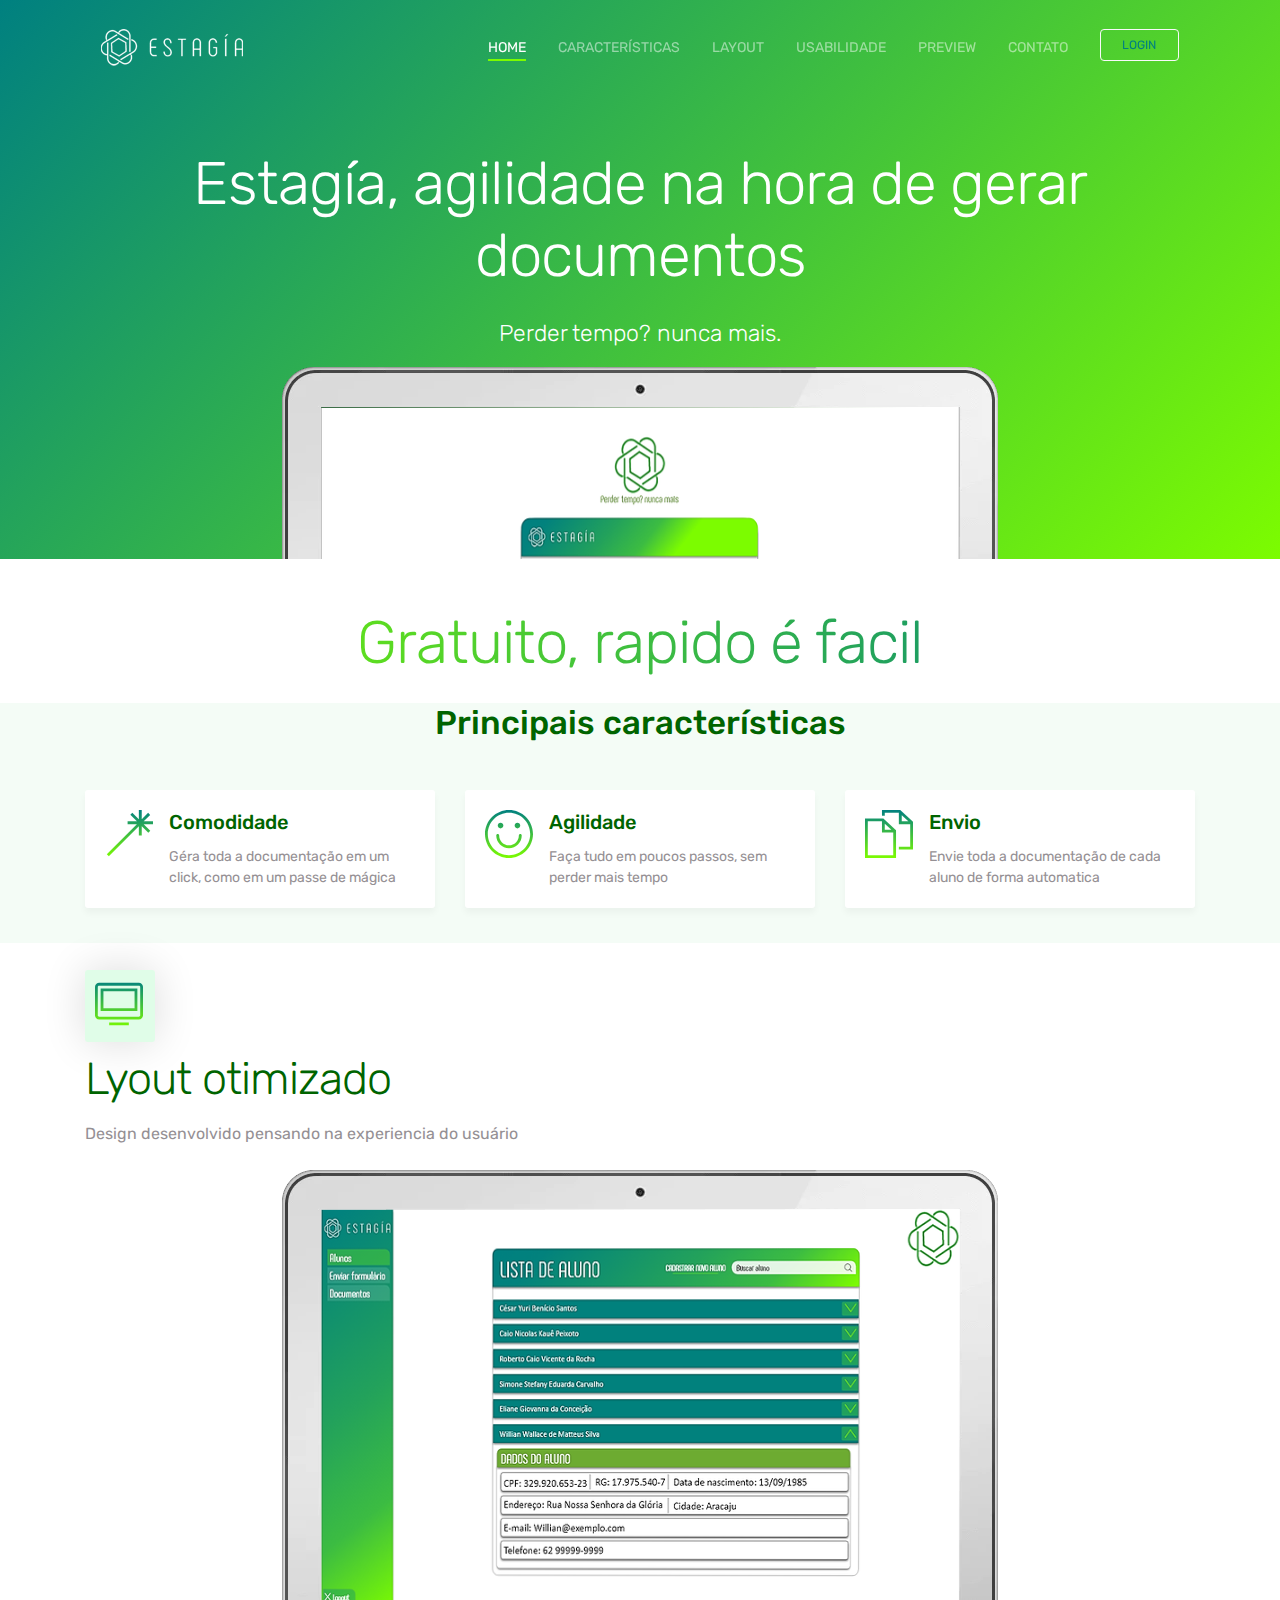
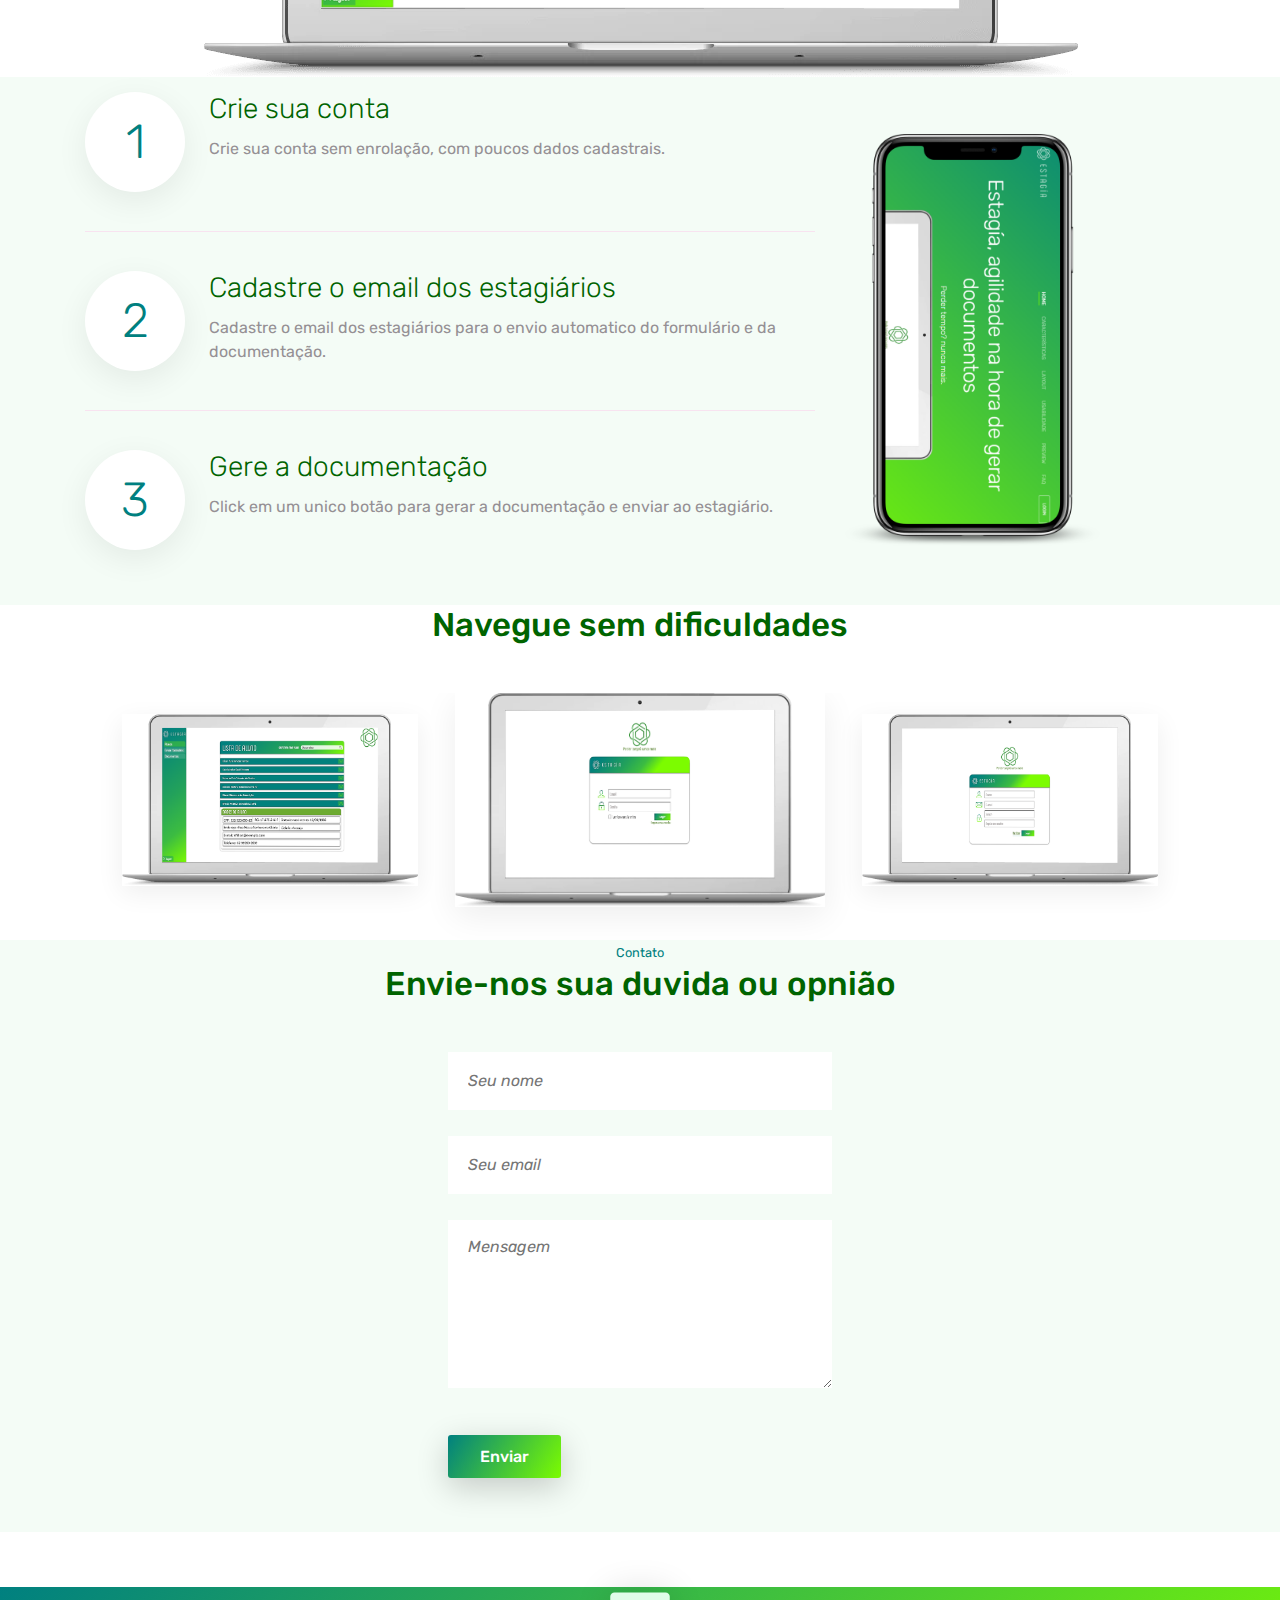
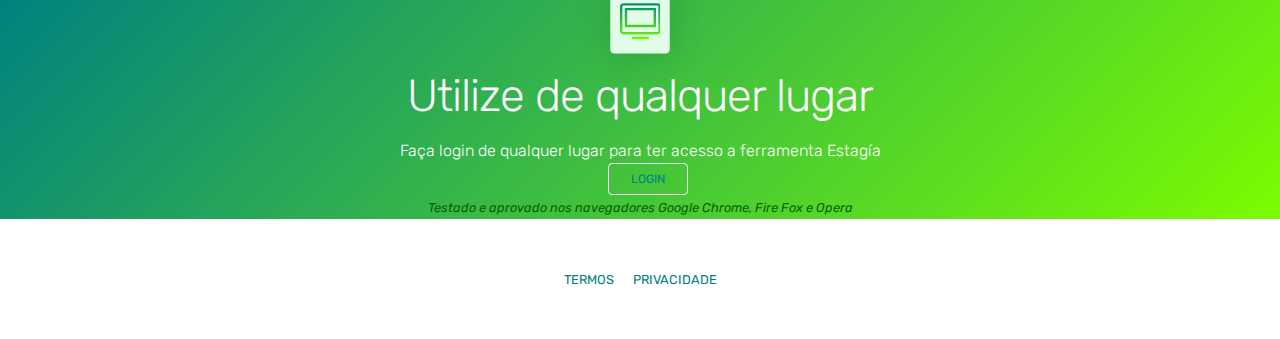
==== index.html @ a28254f8 "Push site" ====
<!doctype html>
<html lang="pt-br">
<!--
Page    : index / MobApp
Version : 1.0
Author  : Colorlib
URI     : https://colorlib.com
 -->

<head>
    <title>Estagía</title>
    <script type="text/javascript" src="http://ajax.googleapis.com/ajax/libs/jquery/1.7.1/jquery.min.js"></script>
	<script type="text/javascript">
	jQuery(document).ready(function(){
		jQuery('#ajax_form').submit(function(){
			var dados = jQuery( this ).serialize();
			jQuery.ajax({
                type: "POST", 
                url: "http://localhost:1337/Envios", 
                data: dados,
				success: function( data )
				{
					alert( "data" );
				}
			});
			return false;
		});
	});
    </script>
    <script>
        function alerta(){
            alert("Disponivel em breve!");
        }
    </script>
    <!-- Required meta tags -->
    <meta charset="utf-8">
    <meta name="viewport" content="width=device-width, initial-scale=1, shrink-to-fit=no">
    <meta name="description" content="Mobland - Mobile App Landing Page Template">
    <meta name="keywords" content="HTML5, bootstrap, mobile, app, landing, ios, android, responsive">

    <!-- Font -->
    <link rel="dns-prefetch" href="//fonts.googleapis.com">
    <link href="https://fonts.googleapis.com/css?family=Rubik:300,400,500" rel="stylesheet">

    <!-- Bootstrap CSS -->
    <link rel="stylesheet" href="css/bootstrap.min.css">
    <!-- Themify Icons -->
    <link rel="stylesheet" href="css/themify-icons.css">
    <!-- Owl carousel -->
    <link rel="stylesheet" href="css/owl.carousel.min.css">
    <!-- Main css -->
    <link href="css/style.css" rel="stylesheet">
    <link rel="shortcut icon" type="image/x-icon" href="images\logo-favicon.ico">
</head>

<body data-spy="scroll" data-target="#navbar" data-offset="30">

    <!-- Nav Menu -->

    <div class="nav-menu fixed-top">
        <div class="container">
            <div class="row">
                <div class="col-md-12">
                    <nav class="navbar navbar-dark navbar-expand-lg">
                        <a class="navbar-brand" href="index.html"><img src="images/logo-estagia.png" class="img-fluid" alt="logo"></a> <button class="navbar-toggler" type="button" data-toggle="collapse" data-target="#navbar" aria-controls="navbar" aria-expanded="false" aria-label="Toggle navigation"> <span class="navbar-toggler-icon"></span> </button>
                        <div class="collapse navbar-collapse" id="navbar">
                            <ul class="navbar-nav ml-auto">
                                <li class="nav-item"> <a class="nav-link active" href="#home">HOME <span class="sr-only">(current)</span></a> </li>
                                <li class="nav-item"> <a class="nav-link" href="#features">CARACTERÍSTICAS</a> </li>
                                <li class="nav-item"> <a class="nav-link" href="#ferramenta">LAYOUT</a> </li>
                                <li class="nav-item"> <a class="nav-link" href="#utilizacao">USABILIDADE</a> </li>
                                <li class="nav-item"> <a class="nav-link" href="#preview">PREVIEW</a> </li>
                                <li class="nav-item"> <a class="nav-link" href="#contato">CONTATO</a> </li>
                                <li class="nav-item"><a onclick="alerta()" class="btn btn-outline-light my-3 my-sm-0 ml-lg-3">Login</a></li>
                            </ul>
                        </div>
                    </nav>
                </div>
            </div>
        </div>
    </div>

    <header class="bg-gradient" id="home">
        <div class="container mt-5">
            <h1>Estagía, agilidade na hora de gerar documentos</h1>
            <p class="tagline">Perder tempo? nunca mais. </p>
        </div>
        <div class="img-holder mt-3"><img src="images/login-laptop.png" alt="laptop" class="img-fluid"></div>
    </header>
    
    <div class="container text-center mt-5">
        <h1 class="gradient">Gratuito, rapido é facil</h1>
    </div>

    <div class="section light-g" id="features">

        <div class="container">

            <div class="section-title">
                <h3>Principais características</h3>
            </div>

            <div class="row">
                <div class="col-12 col-lg-4">
                    <div class="card features">
                        <div class="card-body">
                            <div class="media">
                                <span class="ti-wand gradient-fill ti-3x mr-3"></span>
                                <div class="media-body">
                                    <h4 class="card-title">Comodidade</h4>
                                    <p class="card-text">Géra toda a documentação em um click, como em um passe de mágica</p>
                                </div>
                            </div>
                        </div>
                    </div>
                </div>
                <div class="col-12 col-lg-4">
                    <div class="card features">
                        <div class="card-body">
                            <div class="media">
                                <span class="ti-face-smile gradient-fill ti-3x mr-3"></span>
                                <div class="media-body">
                                    <h4 class="card-title">Agilidade</h4>
                                    <p class="card-text">Faça tudo em poucos passos, sem perder mais tempo</p>
                                </div>
                            </div>
                        </div>
                    </div>
                </div>
                <div class="col-12 col-lg-4">
                    <div class="card features">
                        <div class="card-body">
                            <div class="media">
                                <span class="ti-files gradient-fill ti-3x mr-3"></span>
                                <div class="media-body">
                                    <h4 class="card-title">Envio</h4>
                                    <p class="card-text">Envie toda a documentação de cada aluno de forma automatica</p>
                                </div>
                            </div>
                        </div>
                    </div>
                </div>
            </div>
        </div>
    </div>
    <!-- // end .section -->

    <div class="section" id="ferramenta">

        <div class="container">
            <div class="row">
                <div class="col-lg-6 offset-lg-12">
                    <div class="box-icon"><span class="ti-desktop gradient-fill ti-3x"></span></div>
                    <h2>Lyout otimizado</h2>
                    <p class="mb-4">Design desenvolvido pensando na experiencia do usuário</p>
                </div>
            </div>
            <div class="text-center">
                <img src="images/aluno-laptop.png" alt="laptop" class="img-fluid">
            </div>
        </div>
    </div>
    <!-- // end .section -->

    <div class="section light-g" id="utilizacao">

        <div class="container">
            <div class="row">
                <div class="col-md-8 d-flex align-items-center">
                    <ul class="list-unstyled ui-steps">
                        <li class="media">
                            <div class="circle-icon mr-4">1</div>
                            <div class="media-body">
                                <h5>Crie sua conta</h5>
                                <p>Crie sua conta sem enrolação, com poucos dados cadastrais.</p>
                            </div>
                        </li>
                        <li class="media my-4">
                            <div class="circle-icon mr-4">2</div>
                            <div class="media-body">
                                <h5>Cadastre o email dos estagiários</h5>
                                <p>Cadastre o email dos estagiários para o envio automatico do formulário e da documentação.</p>
                            </div>
                        </li>
                        <li class="media">
                            <div class="circle-icon mr-4">3</div>
                            <div class="media-body">
                                <h5>Gere a documentação</h5>
                                <p>Click em um unico botão para gerar a documentação e enviar ao estagiário.</p>
                            </div>
                        </li>
                    </ul>
                </div>
                <div class="col-md-3" style="margin-top: 5%">
                    <img src="images/site-cel.png" alt="iphone" class="img-fluid">
                </div>
            </div>
        </div>
    </div>
    <!-- // end .section -->

    <div class="section light" id="preview">
        <div class="container">
            <div class="section-title">
                <h3>Navegue sem dificuldades</h3>
            </div>

            <div class="img-gallery owl-carousel owl-theme">
                <img src="images/login-laptop.png" alt="image">
                <img src="images/cadastro-laptop.png" alt="image">
                <img src="images/aluno-laptop.png" alt="image">
            </div>
        </div>
    </div>
    <!-- // end .section -->

    <div class="section light-g" id="contato">
        <div class="section-title">
            <small>Contato</small>
            <h3>Envie-nos sua duvida ou opnião</h3>
        </div>
        <div class="containe">
            <div class="box">
                <form method="post" action="" id="ajax_form" class="form-class">
                    <div class="row">
                        <div class="col-md-12">
                            <div>
                                <input type="text" name="nome" value="" placeholder="Seu nome">
                            </div>
                            <div>
                                <input type="text" name="email" value="" placeholder="Seu email">
                            </div>
                            <textarea name="mensagem" placeholder="Mensagem" id="mensagem"></textarea>
                            <button class="btn-primary" type="submit" name="enviar" value="Enviar">Enviar</button>
                        </div>
                    </div>
                </form>
            </div>
        </div>
    </div>
    <!-- // end .section -->

    <div class="section bg-gradient">
        <div class="container">
            <div class="call-to-action">

                <div class="box-icon"><span class="ti-desktop gradient-fill ti-3x"></span></div>
                <h2>Utilize de qualquer lugar</h2>
                <p class="tagline">Faça login de qualquer lugar para ter acesso a ferramenta Estagía</p>

                <div>
                        <a class="nav-item"><a onclick="alerta()" class="btn btn-outline-light my-3 my-sm-0 ml-lg-3">Login</a></a>
                </div>

                <p class="text-primary"><small><i>Testado e aprovado nos navegadores Google Chrome, Fire Fox e Opera</i></small></p>
            </div>
        </div>

    </div>
    <!-- // end .section -->


    </div>
    <!-- // end .section -->
    <footer class="my-5 text-center">
        <small>
            <a onclick="alerta()" class="m-2">TERMOS</a>
            <a onclick="alerta()" class="m-2">PRIVACIDADE</a>
        </small>
    </footer>

    <!-- jQuery and Bootstrap -->
    <script src="js/jquery-3.2.1.min.js"></script>
    <script src="js/bootstrap.bundle.min.js"></script>
    <!-- Plugins JS -->
    <script src="js/owl.carousel.min.js"></script>
    <!-- Custom JS -->
    <script src="js/script.js"></script>

</body>

</html>
---- css/themify-icons.css ----
@font-face {
    font-family: 'themify';
    src: url('../fonts/themify.eot?-fvbane');
    src: url('../fonts/themify.eot?#iefix-fvbane') format('embedded-opentype'), url('../fonts/themify.woff?-fvbane') format('woff'), url('../fonts/themify.ttf?-fvbane') format('truetype'), url('../fonts/themify.svg?-fvbane#themify') format('svg');
    font-weight: normal;
    font-style: normal;
}

[class^="ti-"],
[class*=" ti-"] {
    font-family: 'themify';
    speak: none;
    font-style: normal;
    font-weight: normal;
    font-variant: normal;
    text-transform: none;
    line-height: 1;
    /* Better Font Rendering =========== */
    -webkit-font-smoothing: antialiased;
    -moz-osx-font-smoothing: grayscale;
}

.ti-wand:before {
    content: "\e600";
}

.ti-volume:before {
    content: "\e601";
}

.ti-user:before {
    content: "\e602";
}

.ti-unlock:before {
    content: "\e603";
}

.ti-unlink:before {
    content: "\e604";
}

.ti-trash:before {
    content: "\e605";
}

.ti-thought:before {
    content: "\e606";
}

.ti-target:before {
    content: "\e607";
}

.ti-tag:before {
    content: "\e608";
}

.ti-tablet:before {
    content: "\e609";
}

.ti-star:before {
    content: "\e60a";
}

.ti-spray:before {
    content: "\e60b";
}

.ti-signal:before {
    content: "\e60c";
}

.ti-shopping-cart:before {
    content: "\e60d";
}

.ti-shopping-cart-full:before {
    content: "\e60e";
}

.ti-settings:before {
    content: "\e60f";
}

.ti-search:before {
    content: "\e610";
}

.ti-zoom-in:before {
    content: "\e611";
}

.ti-zoom-out:before {
    content: "\e612";
}

.ti-cut:before {
    content: "\e613";
}

.ti-ruler:before {
    content: "\e614";
}

.ti-ruler-pencil:before {
    content: "\e615";
}

.ti-ruler-alt:before {
    content: "\e616";
}

.ti-bookmark:before {
    content: "\e617";
}

.ti-bookmark-alt:before {
    content: "\e618";
}

.ti-reload:before {
    content: "\e619";
}

.ti-plus:before {
    content: "\e61a";
}

.ti-pin:before {
    content: "\e61b";
}

.ti-pencil:before {
    content: "\e61c";
}

.ti-pencil-alt:before {
    content: "\e61d";
}

.ti-paint-roller:before {
    content: "\e61e";
}

.ti-paint-bucket:before {
    content: "\e61f";
}

.ti-na:before {
    content: "\e620";
}

.ti-mobile:before {
    content: "\e621";
}

.ti-minus:before {
    content: "\e622";
}

.ti-medall:before {
    content: "\e623";
}

.ti-medall-alt:before {
    content: "\e624";
}

.ti-marker:before {
    content: "\e625";
}

.ti-marker-alt:before {
    content: "\e626";
}

.ti-arrow-up:before {
    content: "\e627";
}

.ti-arrow-right:before {
    content: "\e628";
}

.ti-arrow-left:before {
    content: "\e629";
}

.ti-arrow-down:before {
    content: "\e62a";
}

.ti-lock:before {
    content: "\e62b";
}

.ti-location-arrow:before {
    content: "\e62c";
}

.ti-link:before {
    content: "\e62d";
}

.ti-layout:before {
    content: "\e62e";
}

.ti-layers:before {
    content: "\e62f";
}

.ti-layers-alt:before {
    content: "\e630";
}

.ti-key:before {
    content: "\e631";
}

.ti-import:before {
    content: "\e632";
}

.ti-image:before {
    content: "\e633";
}

.ti-heart:before {
    content: "\e634";
}

.ti-heart-broken:before {
    content: "\e635";
}

.ti-hand-stop:before {
    content: "\e636";
}

.ti-hand-open:before {
    content: "\e637";
}

.ti-hand-drag:before {
    content: "\e638";
}

.ti-folder:before {
    content: "\e639";
}

.ti-flag:before {
    content: "\e63a";
}

.ti-flag-alt:before {
    content: "\e63b";
}

.ti-flag-alt-2:before {
    content: "\e63c";
}

.ti-eye:before {
    content: "\e63d";
}

.ti-export:before {
    content: "\e63e";
}

.ti-exchange-vertical:before {
    content: "\e63f";
}

.ti-desktop:before {
    content: "\e640";
}

.ti-cup:before {
    content: "\e641";
}

.ti-crown:before {
    content: "\e642";
}

.ti-comments:before {
    content: "\e643";
}

.ti-comment:before {
    content: "\e644";
}

.ti-comment-alt:before {
    content: "\e645";
}

.ti-close:before {
    content: "\e646";
}

.ti-clip:before {
    content: "\e647";
}

.ti-angle-up:before {
    content: "\e648";
}

.ti-angle-right:before {
    content: "\e649";
}

.ti-angle-left:before {
    content: "\e64a";
}

.ti-angle-down:before {
    content: "\e64b";
}

.ti-check:before {
    content: "\e64c";
}

.ti-check-box:before {
    content: "\e64d";
}

.ti-camera:before {
    content: "\e64e";
}

.ti-announcement:before {
    content: "\e64f";
}

.ti-brush:before {
    content: "\e650";
}

.ti-briefcase:before {
    content: "\e651";
}

.ti-bolt:before {
    content: "\e652";
}

.ti-bolt-alt:before {
    content: "\e653";
}

.ti-blackboard:before {
    content: "\e654";
}

.ti-bag:before {
    content: "\e655";
}

.ti-move:before {
    content: "\e656";
}

.ti-arrows-vertical:before {
    content: "\e657";
}

.ti-arrows-horizontal:before {
    content: "\e658";
}

.ti-fullscreen:before {
    content: "\e659";
}

.ti-arrow-top-right:before {
    content: "\e65a";
}

.ti-arrow-top-left:before {
    content: "\e65b";
}

.ti-arrow-circle-up:before {
    content: "\e65c";
}

.ti-arrow-circle-right:before {
    content: "\e65d";
}

.ti-arrow-circle-left:before {
    content: "\e65e";
}

.ti-arrow-circle-down:before {
    content: "\e65f";
}

.ti-angle-double-up:before {
    content: "\e660";
}

.ti-angle-double-right:before {
    content: "\e661";
}

.ti-angle-double-left:before {
    content: "\e662";
}

.ti-angle-double-down:before {
    content: "\e663";
}

.ti-zip:before {
    content: "\e664";
}

.ti-world:before {
    content: "\e665";
}

.ti-wheelchair:before {
    content: "\e666";
}

.ti-view-list:before {
    content: "\e667";
}

.ti-view-list-alt:before {
    content: "\e668";
}

.ti-view-grid:before {
    content: "\e669";
}

.ti-uppercase:before {
    content: "\e66a";
}

.ti-upload:before {
    content: "\e66b";
}

.ti-underline:before {
    content: "\e66c";
}

.ti-truck:before {
    content: "\e66d";
}

.ti-timer:before {
    content: "\e66e";
}

.ti-ticket:before {
    content: "\e66f";
}

.ti-thumb-up:before {
    content: "\e670";
}

.ti-thumb-down:before {
    content: "\e671";
}

.ti-text:before {
    content: "\e672";
}

.ti-stats-up:before {
    content: "\e673";
}

.ti-stats-down:before {
    content: "\e674";
}

.ti-split-v:before {
    content: "\e675";
}

.ti-split-h:before {
    content: "\e676";
}

.ti-smallcap:before {
    content: "\e677";
}

.ti-shine:before {
    content: "\e678";
}

.ti-shift-right:before {
    content: "\e679";
}

.ti-shift-left:before {
    content: "\e67a";
}

.ti-shield:before {
    content: "\e67b";
}

.ti-notepad:before {
    content: "\e67c";
}

.ti-server:before {
    content: "\e67d";
}

.ti-quote-right:before {
    content: "\e67e";
}

.ti-quote-left:before {
    content: "\e67f";
}

.ti-pulse:before {
    content: "\e680";
}

.ti-printer:before {
    content: "\e681";
}

.ti-power-off:before {
    content: "\e682";
}

.ti-plug:before {
    content: "\e683";
}

.ti-pie-chart:before {
    content: "\e684";
}

.ti-paragraph:before {
    content: "\e685";
}

.ti-panel:before {
    content: "\e686";
}

.ti-package:before {
    content: "\e687";
}

.ti-music:before {
    content: "\e688";
}

.ti-music-alt:before {
    content: "\e689";
}

.ti-mouse:before {
    content: "\e68a";
}

.ti-mouse-alt:before {
    content: "\e68b";
}

.ti-money:before {
    content: "\e68c";
}

.ti-microphone:before {
    content: "\e68d";
}

.ti-menu:before {
    content: "\e68e";
}

.ti-menu-alt:before {
    content: "\e68f";
}

.ti-map:before {
    content: "\e690";
}

.ti-map-alt:before {
    content: "\e691";
}

.ti-loop:before {
    content: "\e692";
}

.ti-location-pin:before {
    content: "\e693";
}

.ti-list:before {
    content: "\e694";
}

.ti-light-bulb:before {
    content: "\e695";
}

.ti-Italic:before {
    content: "\e696";
}

.ti-info:before {
    content: "\e697";
}

.ti-infinite:before {
    content: "\e698";
}

.ti-id-badge:before {
    content: "\e699";
}

.ti-hummer:before {
    content: "\e69a";
}

.ti-home:before {
    content: "\e69b";
}

.ti-help:before {
    content: "\e69c";
}

.ti-headphone:before {
    content: "\e69d";
}

.ti-harddrives:before {
    content: "\e69e";
}

.ti-harddrive:before {
    content: "\e69f";
}

.ti-gift:before {
    content: "\e6a0";
}

.ti-game:before {
    content: "\e6a1";
}

.ti-filter:before {
    content: "\e6a2";
}

.ti-files:before {
    content: "\e6a3";
}

.ti-file:before {
    content: "\e6a4";
}

.ti-eraser:before {
    content: "\e6a5";
}

.ti-envelope:before {
    content: "\e6a6";
}

.ti-download:before {
    content: "\e6a7";
}

.ti-direction:before {
    content: "\e6a8";
}

.ti-direction-alt:before {
    content: "\e6a9";
}

.ti-dashboard:before {
    content: "\e6aa";
}

.ti-control-stop:before {
    content: "\e6ab";
}

.ti-control-shuffle:before {
    content: "\e6ac";
}

.ti-control-play:before {
    content: "\e6ad";
}

.ti-control-pause:before {
    content: "\e6ae";
}

.ti-control-forward:before {
    content: "\e6af";
}

.ti-control-backward:before {
    content: "\e6b0";
}

.ti-cloud:before {
    content: "\e6b1";
}

.ti-cloud-up:before {
    content: "\e6b2";
}

.ti-cloud-down:before {
    content: "\e6b3";
}

.ti-clipboard:before {
    content: "\e6b4";
}

.ti-car:before {
    content: "\e6b5";
}

.ti-calendar:before {
    content: "\e6b6";
}

.ti-book:before {
    content: "\e6b7";
}

.ti-bell:before {
    content: "\e6b8";
}

.ti-basketball:before {
    content: "\e6b9";
}

.ti-bar-chart:before {
    content: "\e6ba";
}

.ti-bar-chart-alt:before {
    content: "\e6bb";
}

.ti-back-right:before {
    content: "\e6bc";
}

.ti-back-left:before {
    content: "\e6bd";
}

.ti-arrows-corner:before {
    content: "\e6be";
}

.ti-archive:before {
    content: "\e6bf";
}

.ti-anchor:before {
    content: "\e6c0";
}

.ti-align-right:before {
    content: "\e6c1";
}

.ti-align-left:before {
    content: "\e6c2";
}

.ti-align-justify:before {
    content: "\e6c3";
}

.ti-align-center:before {
    content: "\e6c4";
}

.ti-alert:before {
    content: "\e6c5";
}

.ti-alarm-clock:before {
    content: "\e6c6";
}

.ti-agenda:before {
    content: "\e6c7";
}

.ti-write:before {
    content: "\e6c8";
}

.ti-window:before {
    content: "\e6c9";
}

.ti-widgetized:before {
    content: "\e6ca";
}

.ti-widget:before {
    content: "\e6cb";
}

.ti-widget-alt:before {
    content: "\e6cc";
}

.ti-wallet:before {
    content: "\e6cd";
}

.ti-video-clapper:before {
    content: "\e6ce";
}

.ti-video-camera:before {
    content: "\e6cf";
}

.ti-vector:before {
    content: "\e6d0";
}

.ti-themify-logo:before {
    content: "\e6d1";
}

.ti-themify-favicon:before {
    content: "\e6d2";
}

.ti-themify-favicon-alt:before {
    content: "\e6d3";
}

.ti-support:before {
    content: "\e6d4";
}

.ti-stamp:before {
    content: "\e6d5";
}

.ti-split-v-alt:before {
    content: "\e6d6";
}

.ti-slice:before {
    content: "\e6d7";
}

.ti-shortcode:before {
    content: "\e6d8";
}

.ti-shift-right-alt:before {
    content: "\e6d9";
}

.ti-shift-left-alt:before {
    content: "\e6da";
}

.ti-ruler-alt-2:before {
    content: "\e6db";
}

.ti-receipt:before {
    content: "\e6dc";
}

.ti-pin2:before {
    content: "\e6dd";
}

.ti-pin-alt:before {
    content: "\e6de";
}

.ti-pencil-alt2:before {
    content: "\e6df";
}

.ti-palette:before {
    content: "\e6e0";
}

.ti-more:before {
    content: "\e6e1";
}

.ti-more-alt:before {
    content: "\e6e2";
}

.ti-microphone-alt:before {
    content: "\e6e3";
}

.ti-magnet:before {
    content: "\e6e4";
}

.ti-line-double:before {
    content: "\e6e5";
}

.ti-line-dotted:before {
    content: "\e6e6";
}

.ti-line-dashed:before {
    content: "\e6e7";
}

.ti-layout-width-full:before {
    content: "\e6e8";
}

.ti-layout-width-default:before {
    content: "\e6e9";
}

.ti-layout-width-default-alt:before {
    content: "\e6ea";
}

.ti-layout-tab:before {
    content: "\e6eb";
}

.ti-layout-tab-window:before {
    content: "\e6ec";
}

.ti-layout-tab-v:before {
    content: "\e6ed";
}

.ti-layout-tab-min:before {
    content: "\e6ee";
}

.ti-layout-slider:before {
    content: "\e6ef";
}

.ti-layout-slider-alt:before {
    content: "\e6f0";
}

.ti-layout-sidebar-right:before {
    content: "\e6f1";
}

.ti-layout-sidebar-none:before {
    content: "\e6f2";
}

.ti-layout-sidebar-left:before {
    content: "\e6f3";
}

.ti-layout-placeholder:before {
    content: "\e6f4";
}

.ti-layout-menu:before {
    content: "\e6f5";
}

.ti-layout-menu-v:before {
    content: "\e6f6";
}

.ti-layout-menu-separated:before {
    content: "\e6f7";
}

.ti-layout-menu-full:before {
    content: "\e6f8";
}

.ti-layout-media-right-alt:before {
    content: "\e6f9";
}

.ti-layout-media-right:before {
    content: "\e6fa";
}

.ti-layout-media-overlay:before {
    content: "\e6fb";
}

.ti-layout-media-overlay-alt:before {
    content: "\e6fc";
}

.ti-layout-media-overlay-alt-2:before {
    content: "\e6fd";
}

.ti-layout-media-left-alt:before {
    content: "\e6fe";
}

.ti-layout-media-left:before {
    content: "\e6ff";
}

.ti-layout-media-center-alt:before {
    content: "\e700";
}

.ti-layout-media-center:before {
    content: "\e701";
}

.ti-layout-list-thumb:before {
    content: "\e702";
}

.ti-layout-list-thumb-alt:before {
    content: "\e703";
}

.ti-layout-list-post:before {
    content: "\e704";
}

.ti-layout-list-large-image:before {
    content: "\e705";
}

.ti-layout-line-solid:before {
    content: "\e706";
}

.ti-layout-grid4:before {
    content: "\e707";
}

.ti-layout-grid3:before {
    content: "\e708";
}

.ti-layout-grid2:before {
    content: "\e709";
}

.ti-layout-grid2-thumb:before {
    content: "\e70a";
}

.ti-layout-cta-right:before {
    content: "\e70b";
}

.ti-layout-cta-left:before {
    content: "\e70c";
}

.ti-layout-cta-center:before {
    content: "\e70d";
}

.ti-layout-cta-btn-right:before {
    content: "\e70e";
}

.ti-layout-cta-btn-left:before {
    content: "\e70f";
}

.ti-layout-column4:before {
    content: "\e710";
}

.ti-layout-column3:before {
    content: "\e711";
}

.ti-layout-column2:before {
    content: "\e712";
}

.ti-layout-accordion-separated:before {
    content: "\e713";
}

.ti-layout-accordion-merged:before {
    content: "\e714";
}

.ti-layout-accordion-list:before {
    content: "\e715";
}

.ti-ink-pen:before {
    content: "\e716";
}

.ti-info-alt:before {
    content: "\e717";
}

.ti-help-alt:before {
    content: "\e718";
}

.ti-headphone-alt:before {
    content: "\e719";
}

.ti-hand-point-up:before {
    content: "\e71a";
}

.ti-hand-point-right:before {
    content: "\e71b";
}

.ti-hand-point-left:before {
    content: "\e71c";
}

.ti-hand-point-down:before {
    content: "\e71d";
}

.ti-gallery:before {
    content: "\e71e";
}

.ti-face-smile:before {
    content: "\e71f";
}

.ti-face-sad:before {
    content: "\e720";
}

.ti-credit-card:before {
    content: "\e721";
}

.ti-control-skip-forward:before {
    content: "\e722";
}

.ti-control-skip-backward:before {
    content: "\e723";
}

.ti-control-record:before {
    content: "\e724";
}

.ti-control-eject:before {
    content: "\e725";
}

.ti-comments-smiley:before {
    content: "\e726";
}

.ti-brush-alt:before {
    content: "\e727";
}

.ti-youtube:before {
    content: "\e728";
}

.ti-vimeo:before {
    content: "\e729";
}

.ti-twitter:before {
    content: "\e72a";
}

.ti-time:before {
    content: "\e72b";
}

.ti-tumblr:before {
    content: "\e72c";
}

.ti-skype:before {
    content: "\e72d";
}

.ti-share:before {
    content: "\e72e";
}

.ti-share-alt:before {
    content: "\e72f";
}

.ti-rocket:before {
    content: "\e730";
}

.ti-pinterest:before {
    content: "\e731";
}

.ti-new-window:before {
    content: "\e732";
}

.ti-microsoft:before {
    content: "\e733";
}

.ti-list-ol:before {
    content: "\e734";
}

.ti-linkedin:before {
    content: "\e735";
}

.ti-layout-sidebar-2:before {
    content: "\e736";
}

.ti-layout-grid4-alt:before {
    content: "\e737";
}

.ti-layout-grid3-alt:before {
    content: "\e738";
}

.ti-layout-grid2-alt:before {
    content: "\e739";
}

.ti-layout-column4-alt:before {
    content: "\e73a";
}

.ti-layout-column3-alt:before {
    content: "\e73b";
}

.ti-layout-column2-alt:before {
    content: "\e73c";
}

.ti-instagram:before {
    content: "\e73d";
}

.ti-google:before {
    content: "\e73e";
}

.ti-github:before {
    content: "\e73f";
}

.ti-flickr:before {
    content: "\e740";
}

.ti-facebook:before {
    content: "\e741";
}

.ti-dropbox:before {
    content: "\e742";
}

.ti-dribbble:before {
    content: "\e743";
}

.ti-apple:before {
    content: "\e744";
}

.ti-android:before {
    content: "\e745";
}

.ti-save:before {
    content: "\e746";
}

.ti-save-alt:before {
    content: "\e747";
}

.ti-yahoo:before {
    content: "\e748";
}

.ti-wordpress:before {
    content: "\e749";
}

.ti-vimeo-alt:before {
    content: "\e74a";
}

.ti-twitter-alt:before {
    content: "\e74b";
}

.ti-tumblr-alt:before {
    content: "\e74c";
}

.ti-trello:before {
    content: "\e74d";
}

.ti-stack-overflow:before {
    content: "\e74e";
}

.ti-soundcloud:before {
    content: "\e74f";
}

.ti-sharethis:before {
    content: "\e750";
}

.ti-sharethis-alt:before {
    content: "\e751";
}

.ti-reddit:before {
    content: "\e752";
}

.ti-pinterest-alt:before {
    content: "\e753";
}

.ti-microsoft-alt:before {
    content: "\e754";
}

.ti-linux:before {
    content: "\e755";
}

.ti-jsfiddle:before {
    content: "\e756";
}

.ti-joomla:before {
    content: "\e757";
}

.ti-html5:before {
    content: "\e758";
}

.ti-flickr-alt:before {
    content: "\e759";
}

.ti-email:before {
    content: "\e75a";
}

.ti-drupal:before {
    content: "\e75b";
}

.ti-dropbox-alt:before {
    content: "\e75c";
}

.ti-css3:before {
    content: "\e75d";
}

.ti-rss:before {
    content: "\e75e";
}

.ti-rss-alt:before {
    content: "\e75f";
}

.ti-lg {
    font-size: 1.33333333em;
    line-height: 0.75em;
    vertical-align: -15%;
}

.ti-2x {
    font-size: 2em;
}

.ti-3x {
    font-size: 3em;
}

.ti-4x {
    font-size: 4em;
}

.ti-5x {
    font-size: 5em;
}
---- css/style.css ----
@charset "UTF-8";

/*

Style   : MobApp CSS
Version : 1.0
Author  : Surjith S M
URI     : https://surjithctly.in/

Copyright © All rights Reserved 

*/


/*------------------------
[TABLE OF CONTENTS]
    
1. GLOBAL STYLES
2. NAVBAR
3. HERO
4. TABS
5. TESTIMONIALS
6. IMAGE GALLERY
7. PRICING
8. CALL TO ACTION
9. FOOTER

------------------------*/


/* GLOBAL
----------------------*/

body {
    font-family: 'Rubik', sans-serif;
    position: relative;
}

a {
    color: rgba(0,100,0);
}

a:hover,
a:focus {
    color: rgba(0,100,0);
}

h1 {
    font-size: 60px;
    font-weight: 300;
    letter-spacing: -1px;
    margin-bottom: 1.5rem;
}

h2 {
    font-size: 45px;
    font-weight: 300;
    color: rgba(0,100,0);
    letter-spacing: -1px;
    margin-bottom: 1rem;
}

h3 {
    color: rgba(0,100,0);
    font-size: 33px;
    font-weight: 500;
}

h4 {
    font-size: 20px;
    font-weight: 500;
    color: rgba(0,100,0);
}

h5 {
    font-size: 28px;
    font-weight: 300;
    color: rgba(0,100,0);
    margin-bottom: 0.7rem;
}

p {
    color: #959094;
}

p.lead {
    color: rgba(0,100,0);
    margin-bottom: 2rem;
}

.gradient{

    background: -webkit-linear-gradient( left, rgb(124,252,0) 0%,  rgb(0,128,128) 100%);
    background: linear-gradient( to right, rgb(124,252,0) 0%, rgb(0,128,128)  100%);

    -webkit-background-clip: text;
    -webkit-text-fill-color: transparent;

}

.text-primary {
    color: rgba(0,100,0) !important;
}

.light-font {
    font-weight: 300;
}

.btn {
    font-size: 12px;
    font-weight: 400;
    text-transform: uppercase;
    padding: 0.375rem 1.35rem;
    transition: all 0.3s ease;
}

.btn-outline-light:hover {
    color: rgba(0,100,0);
}

.btn-primary {
    border-radius: 3px;
    background-image: -moz-linear-gradient( 122deg, rgb(0,128,128) 0%, rgb(124,252,0) 100%);
    background-image: -webkit-linear-gradient( 122deg, rgb(0,128,128) 0%, rgb(124,252,0) 100%);
    background-image: -ms-linear-gradient( 122deg, rgb(0,128,128) 0%, rgb(124,252,0) 100%);
    background-image: linear-gradient( 122deg, rgb(0,128,128) 0%, rgb(124,252,0) 100%);
    box-shadow: 0px 9px 32px 0px rgba(0, 0, 0, 0.2);
    font-weight: 500;
    padding: 0.6rem 2rem;
    border: 0;
}

.btn-primary:hover,
.btn-primary:focus,
.btn-primary:active,
.btn-primary:not([disabled]):not(.disabled).active,
.btn-primary:not([disabled]):not(.disabled):active,
.show>.btn-primary.dropdown-toggle {
    background-image: linear-gradient( 122deg, rgb(0,128,128) 0%, rgb(124,252,0) 100%);
    box-shadow: 0px 9px 32px 0px rgba(0, 0, 0, 0.3);
    color: #FFF;
}

.btn-light {
    border-radius: 3px;
    background: #FFF;
    box-shadow: 0px 9px 32px 0px rgba(0, 0, 0, 0.26);
    font-size: 14px;
    font-weight: 500;
    color: rgb(0,128,128);
    margin: 0.5rem;
    padding: 0.7rem 1.6rem;
    line-height: 1.8;
}

.btn-group-lg>.btn,
.btn-lg {
    padding: 0.8rem 1rem;
    font-size: 15px;
}

.light-g {
    background-color: #f4fcf6;
}

.light-g

.section {
    padding: 80px 0;
}

.section-title {
    text-align: center;
    margin-bottom: 3rem;
}

.section-title small {
    color: rgb(0,128,128);
}

@media (max-width:767px) {
    h1 {
        font-size: 40px;
    }
    h2 {
        font-size: 30px;
    }
}


/* NAVBAR
----------------------*/

.nav-menu {
    padding: 1rem 0;
    transition: all 0.3s ease;
}

.nav-menu.is-scrolling,
.nav-menu.menu-is-open {
    background-color: rgb(0,128,128);
    background: -moz-linear-gradient(135deg, rgb(0,128,128) 0%, rgb(124,252,0) 100%);
    background: -webkit-linear-gradient(135deg, rgb(0,128,128) 0%, rgb(124,252,0)  100%);
    background: linear-gradient(135deg, rgb(0,128,128) 0%, rgb(124,252,0)  100%);
    -webkit-box-shadow: 0px 5px 23px 0px rgba(0, 0, 0, 0.30);
    -moz-box-shadow: 0px 5px 23px 0px rgba(0, 0, 0, 0.30);
    box-shadow: 0px 5px 23px 0px rgba(0, 0, 0, 0.30);
}

.nav-menu.is-scrolling {
    padding: 0;
}

.navbar-nav .nav-link {
    position: relative;
}

@media (min-width: 992px) {
    .navbar-expand-lg .navbar-nav .nav-link {
        padding-right: 1rem;
        padding-left: 1rem;
        font-size: 14px;
    }
    .navbar-nav>.nav-item>.nav-link.active:after {
        content: "";
        border-bottom: 2px solid rgb(124,252,0);
        left: 1rem;
        right: 1rem;
        bottom: 5px;
        height: 1px;
        position: absolute;
    }
}

@media (max-width:991px) {
    .navbar-nav.is-scrolling {
        padding-bottom: 1rem;
    }
    .navbar-nav .nav-item {
        text-align: center;
    }
}


/* HERO
----------------------*/

header {
    padding: 100px 0 0;
    text-align: center;
    color: #FFF;
}

.bg-gradient {
    background-image: -moz-linear-gradient( 135deg, rgba(0,128,128) 0%, rgba(124,252,0) 100%);
    background-image: -webkit-linear-gradient( 135deg, rgba(0,128,128) 0%, rgba(124,252,0) 100%);
    background-image:  ms-linear-gradient( 135deg, rgba(0,128,128) 0%, rgba(124,252,0) 100%);
    background-image:  linear-gradient( 135deg, rgba(0,128,128) 0%, rgba(124,252,0) 100%);
}

.tagline {
    font-size: 23px;
    font-weight: 300;
    color: #ffffff;
    max-width: 800px;
    margin: 0 auto;
}

.img-holder {
    height: 0px;
    padding-bottom: 15%;
    overflow: hidden;
}

@media (max-width:1200px) {
    .img-holder {
        padding-bottom: 15%;
    }
}

@media (max-width:767px) {
    .tagline {
        font-size: 17px;
    }
    .img-holder {
        padding-bottom: 30%;
    }
}


/* FEATURES
----------------------*/

.gradient-fill:before {
    color: rgba(124,252,0);
    background: -moz-linear-gradient(top, rgba(0,128,128) 0%, rgba(124,252,0) 100%);
    background: -webkit-linear-gradient(top, rgba(0,128,128) 0%, rgba(124,252,0) 100%);
    background: linear-gradient(to bottom, rgba(0,128,128) 0%, rgba(124,252,0) 100%);
    -webkit-background-clip: text;
    background-clip: text;
    -webkit-text-fill-color: transparent;
}

.card.features {
    border: 0;
    border-radius: 3px;
    box-shadow: 0px 5px 7px 0px rgba(0, 0, 0, 0.04);
    margin-bottom: 10%;
    transition: all 0.3s ease;
}

@media (max-width:991px) {
    .card.features {
        margin-bottom: 3rem;
    }
    [class^="col-"]:last-child .card.features {
        margin-bottom: 0;
    }
}

.card.features:before {
    content: "";
    position: relative;
    width: 3px;
    color: rgba(0,128,128);
    background: -moz-linear-gradient(top, rgba(124,252,0) 0%,rgba(0,128,128) 100%);
    background: -webkit-linear-gradient(top, rgba(124,252,0) 0%, rgba(0,128,128) 100%);
    background: linear-gradient(to bottom, rgba(124,252,0) 0%, rgba(0,128,128) 100%);
    top: 0;
    bottom: 0;
    left: 0;
}

.card-text {
    font-size: 14px;
}

.card.features:hover {
    transform: translateY(-3px);
    -moz-box-shadow: 0px 5px 30px 0px rgba(0, 0, 0, 0.08);
    -webkit-box-shadow: 0px 5px 30px 0px rgba(0, 0, 0, 0.08);
    box-shadow: 0px 5px 30px 0px rgba(0, 0, 0, 0.08);
}

.box-icon {
    box-shadow: 0px 0px 43px 0px rgba(0, 0, 0, 0.14);
    padding: 10px;
    width: 70px;
    border-radius: 3px;
    margin-top: 5%;
    margin-bottom: 10px;
    background-color: #e0fde8;
}

.circle-icon {
    box-shadow: 0px 9px 32px 0px rgba(0, 0, 0, 0.07);
    padding: 10px;
    width: 100px;
    height: 100px;
    border-radius: 50%;
    margin-bottom: 1.5rem;
    background-color: #FFF;
    color: rgba(0,128,128);
    font-size: 48px;
    text-align: center;
    line-height: 80px;
    font-weight: 300;
    transition: all 0.3s ease;
}

@media (max-width:992px) {
    .circle-icon {
        width: 70px;
        height: 70px;
        font-size: 28px;
        line-height: 50px;
    }
}

.ui-steps li:hover .circle-icon {
    background-image: -moz-linear-gradient( 122deg, rgba(124,252,0) 0%, rgba(0,128,128) 100%);
    background-image: -webkit-linear-gradient( 122deg, rgba(124,252,0) 0%, rgba(0,128,128) 100%);
    background-image: -ms-linear-gradient( 122deg, rgba(124,252,0) 0%, rgba(0,128,128) 100%);
    background-image: linear-gradient( 122deg, rgba(124,252,0) 0%, rgba(0,128,128) 100%);
    box-shadow: 0px 9px 32px 0px rgba(0, 0, 0, 0.09);
    color: #FFF;
}

.ui-steps li {
    padding: 15px 0;
}

.ui-steps li:not(:last-child) {
    border-bottom: 1px solid #f8e3f0;
}

.laptop {
    position: relative;
    z-index: -1;
}

@media (min-width:992px) {
    .laptop {
        margin-top: 10px;
    }
}

/*  TESTIMONIALS
----------------------*/

.owl-carousel .owl-item img.client-img {
    width: 110px;
    margin: 30px auto;
    border-radius: 50%;
    box-shadow: 0px 9px 32px 0px rgba(0, 0, 0, 0.07);
}

.testimonials-single {
    text-align: center;
    max-width: 80%;
    margin: 0 auto;
}

.blockquote {
    color: #7a767a;
    font-weight: 300;
}

.owl-next.disabled,
.owl-prev.disabled {
    opacity: 0.5;
}

.owl-prev,
.owl-next {
    position: absolute;
    top: 50%;
    transform: translateY(-50%);
}

.owl-prev {
    left: 0;
}

.owl-next {
    right: 0;
}

.owl-theme .owl-nav.disabled+.owl-dots {
    margin-top: 60px;
}

.owl-theme .owl-dots .owl-dot span {
    background: #e7d9eb;
    width: 35px;
    height: 8px;
    border-radius: 10px;
    transition: all 0.3s ease-in;
}

.owl-theme .owl-dots .owl-dot:hover span {
    background-image: linear-gradient( 122deg, rgba(124,252,0) 0%, rgba(0,128,128) 100%);
}

.owl-theme .owl-dots .owl-dot.active span {
    background-image: linear-gradient( 122deg, rgba(124,252,0) 0%, rgba(0,128,128) 100%);
    box-shadow: 0px 9px 32px 0px rgba(0, 0, 0, 0.07);
}


/*  IMAGE GALLERY
----------------------*/

.img-gallery .owl-item {
    box-shadow: 0px 9px 32px 0px rgba(0, 0, 0, 0.07);
    transform: scale(0.8);
    transition: all 0.3s ease-in;
    margin-bottom: 1%;
}

.img-gallery .owl-item.center {
    transform: scale(1);
}

/*  CALL TO ACTION
----------------------*/

.call-to-action {
    text-align: center;
    color: rgba(0,128,128);
    margin: 3rem 0;
}

.call-to-action .box-icon {
    margin-left: auto;
    margin-right: auto;
    border-radius: 5px;
    transform: scale(0.85);

}

.call-to-action h2 {
    color: #FFF;
}

.call-to-action .tagline {
    font-size: 16px;
    font-weight: 300;
    color: #ffffff;
    max-width: 650px;
    margin: 0 auto;
}

.btn-light img {
    margin-right: 0.4rem;
    vertical-align: text-bottom;
}

/*---------*/

.form-class input[type="text"] { 
    width: 100%;
    margin-bottom: 26px;
    justify-content: center;
    align-items: center;
	border: none;
	background: #ffffff;
	padding: 17px 20px;
}

.form-class input[type="text"]:focus,
.form-class input[type="text"]:hover {
	outline: none;
}

.form-class textarea {
	width: 100%;
	margin-bottom: 40px;
	border: none;
	background: #ffffff;
	padding: 15px 20px;
    height: 50%;
    position: relative;
}

.form-class textarea:focus,
.form-class textarea:hover {
	outline: none;
}

.form-class ::-webkit-input-placeholder {
	font-style: italic;
}

.form-class :-ms-input-placeholder {
	font-style: italic;
}

.form-class ::-ms-input-placeholder {
	font-style: italic;
}

.form-class ::placeholder {
	font-style: italic;
}

.form-class :-ms-input-placeholder {
	font-style: italic;
}

.form-class ::-ms-input-placeholder {
	font-style: italic;
}

.containe {
    min-height: 100%;
    width: 100%;
    height: 30rem;
    display: flex;
    justify-content: center;
}
.box {
    width: 30%;
    height: 0px;
    background: #fff;
}
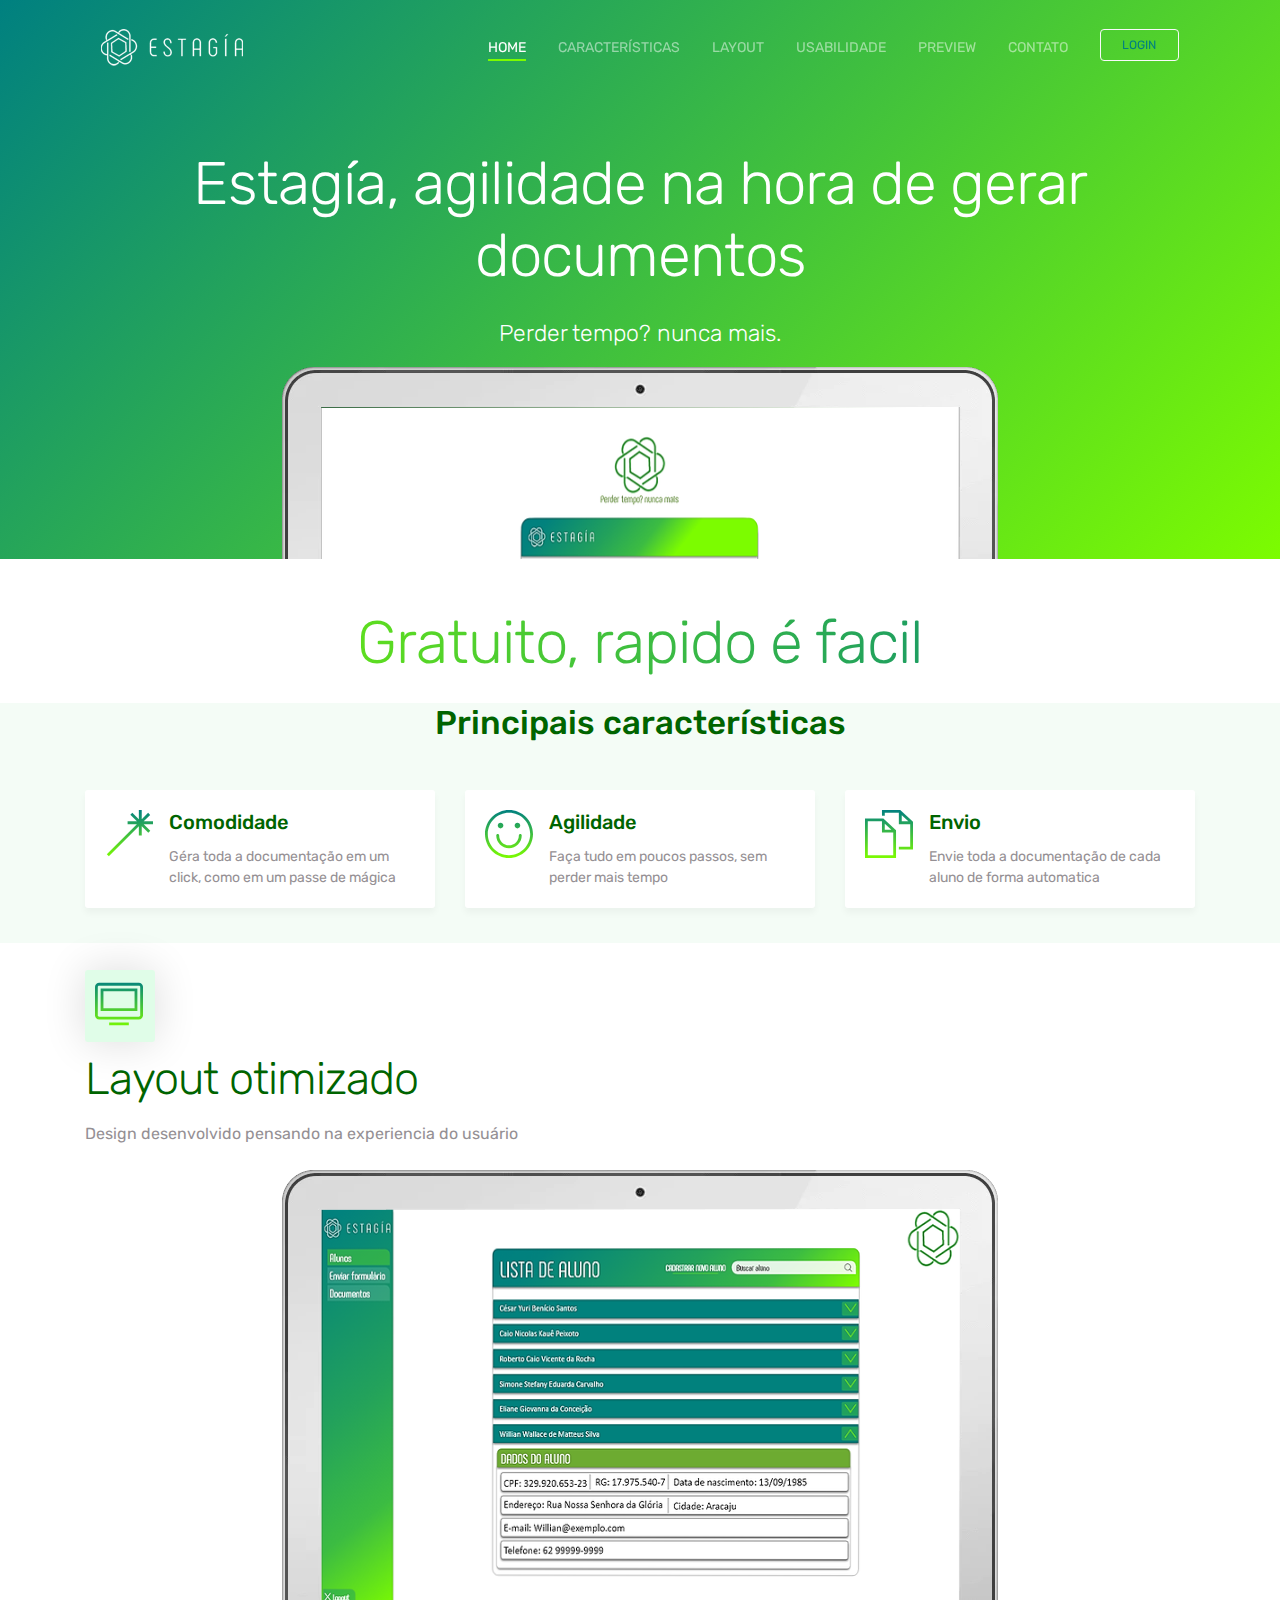
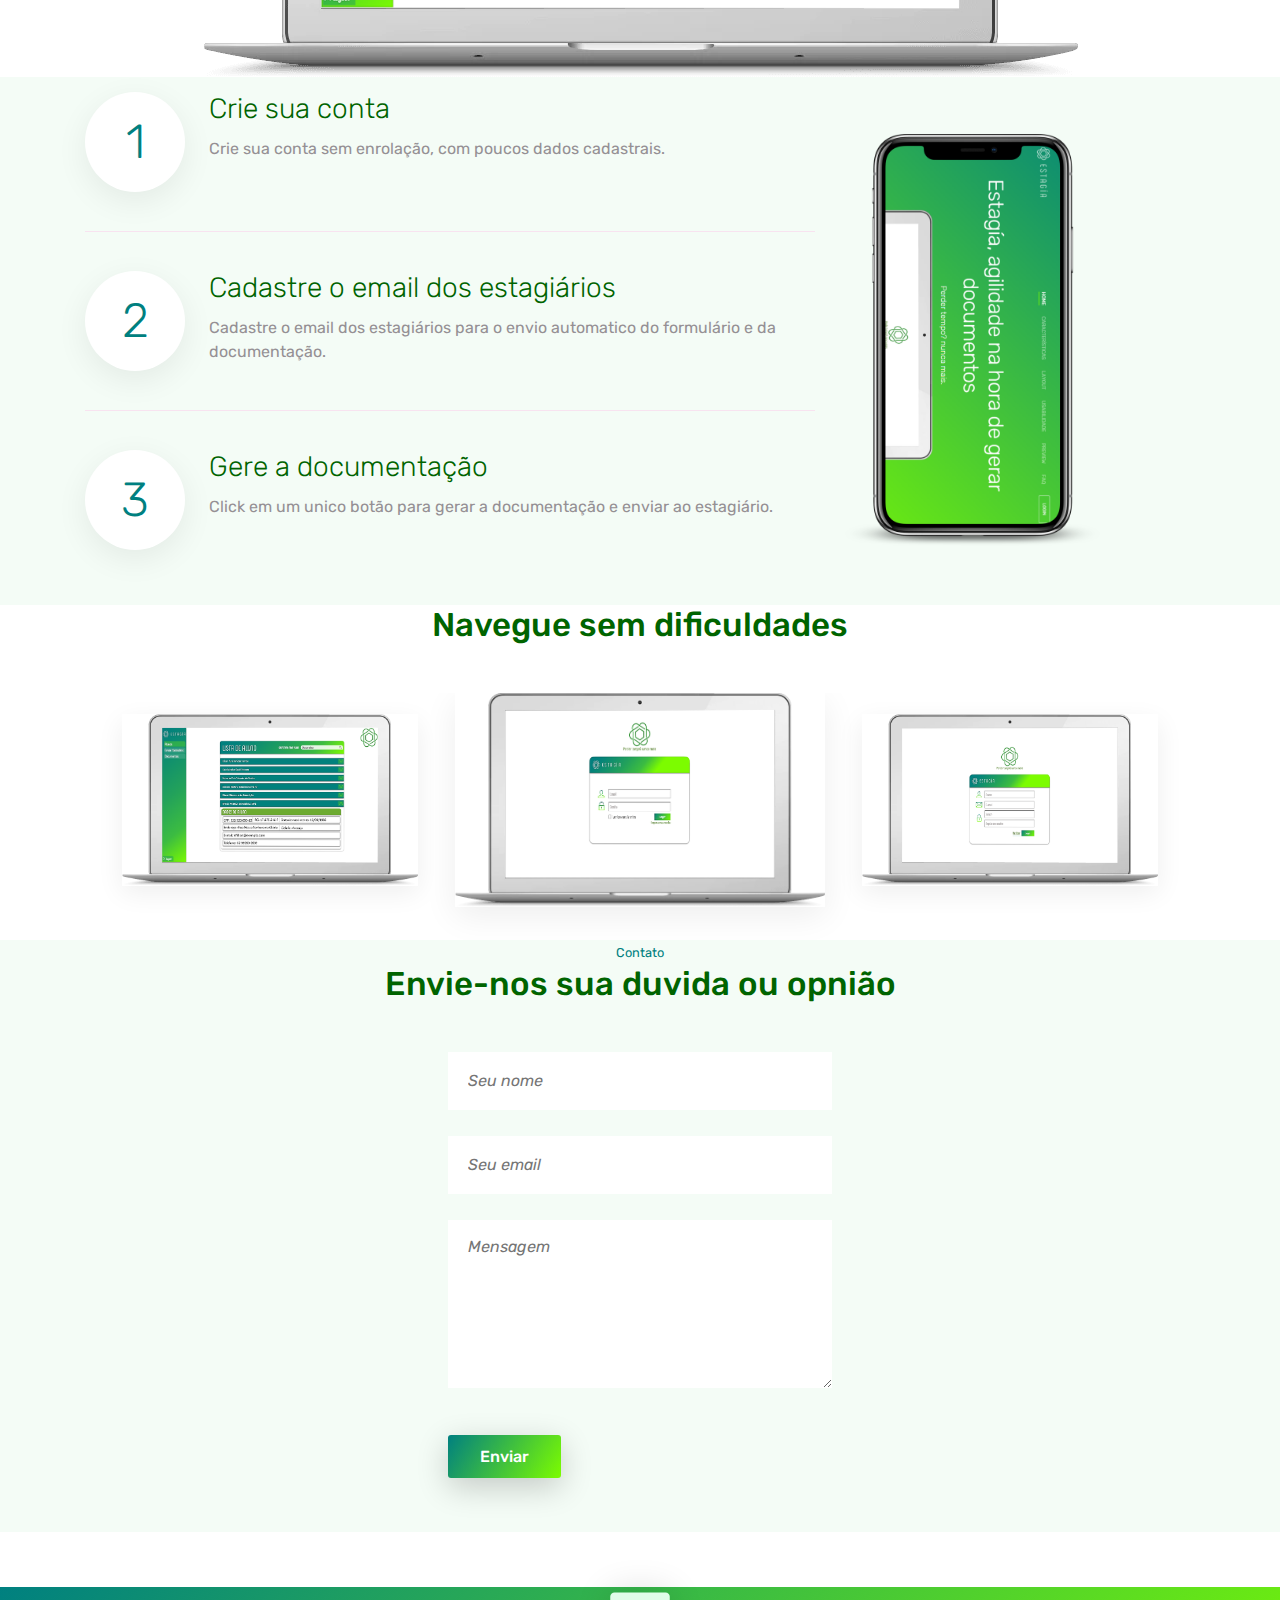
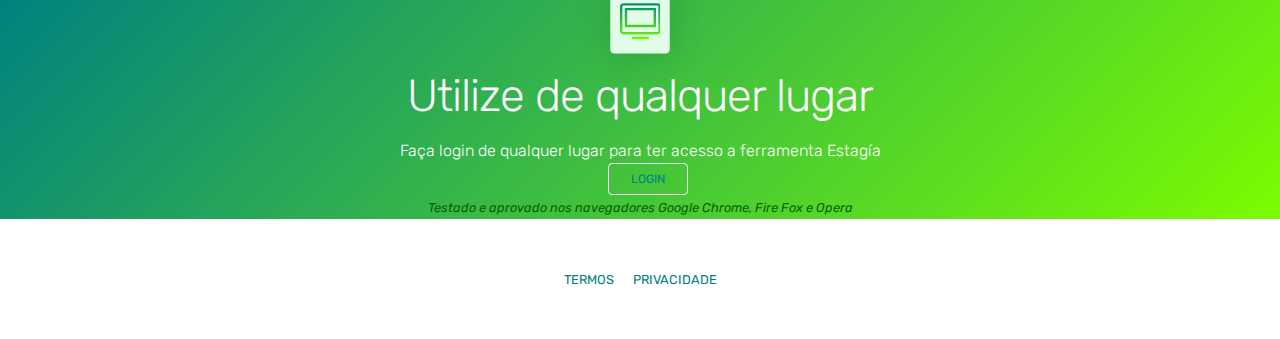
==== commit 09b65f41: "lyout para layout" ====
--- a/index.html
+++ b/index.html
@@ -1,26 +1,19 @@
 <!doctype html>
 <html lang="pt-br">
-<!--
-Page    : index / MobApp
-Version : 1.0
-Author  : Colorlib
-URI     : https://colorlib.com
- -->
-
 <head>
     <title>Estagía</title>
-    <script type="text/javascript" src="http://ajax.googleapis.com/ajax/libs/jquery/1.7.1/jquery.min.js"></script>
+    <script type="text/javascript" src="https://ajax.googleapis.com/ajax/libs/jquery/1.7.1/jquery.min.js"></script>
 	<script type="text/javascript">
 	jQuery(document).ready(function(){
 		jQuery('#ajax_form').submit(function(){
 			var dados = jQuery( this ).serialize();
 			jQuery.ajax({
                 type: "POST", 
-                url: "http://localhost:1337/Envios", 
+                url: "https://estagia.herokuapp.com/Envios", 
                 data: dados,
 				success: function( data )
 				{
-					alert( "data" );
+					alert( "Enviado!" );
 				}
 			});
 			return false;
@@ -35,8 +28,7 @@
     <!-- Required meta tags -->
     <meta charset="utf-8">
     <meta name="viewport" content="width=device-width, initial-scale=1, shrink-to-fit=no">
-    <meta name="description" content="Mobland - Mobile App Landing Page Template">
-    <meta name="keywords" content="HTML5, bootstrap, mobile, app, landing, ios, android, responsive">
+    <meta name="description" content="Estagía, agilidade na hora de gerar documentos!"> 
 
     <!-- Font -->
     <link rel="dns-prefetch" href="//fonts.googleapis.com">
@@ -151,7 +143,7 @@
             <div class="row">
                 <div class="col-lg-6 offset-lg-12">
                     <div class="box-icon"><span class="ti-desktop gradient-fill ti-3x"></span></div>
-                    <h2>Lyout otimizado</h2>
+                    <h2>Layout otimizado</h2>
                     <p class="mb-4">Design desenvolvido pensando na experiencia do usuário</p>
                 </div>
             </div>
